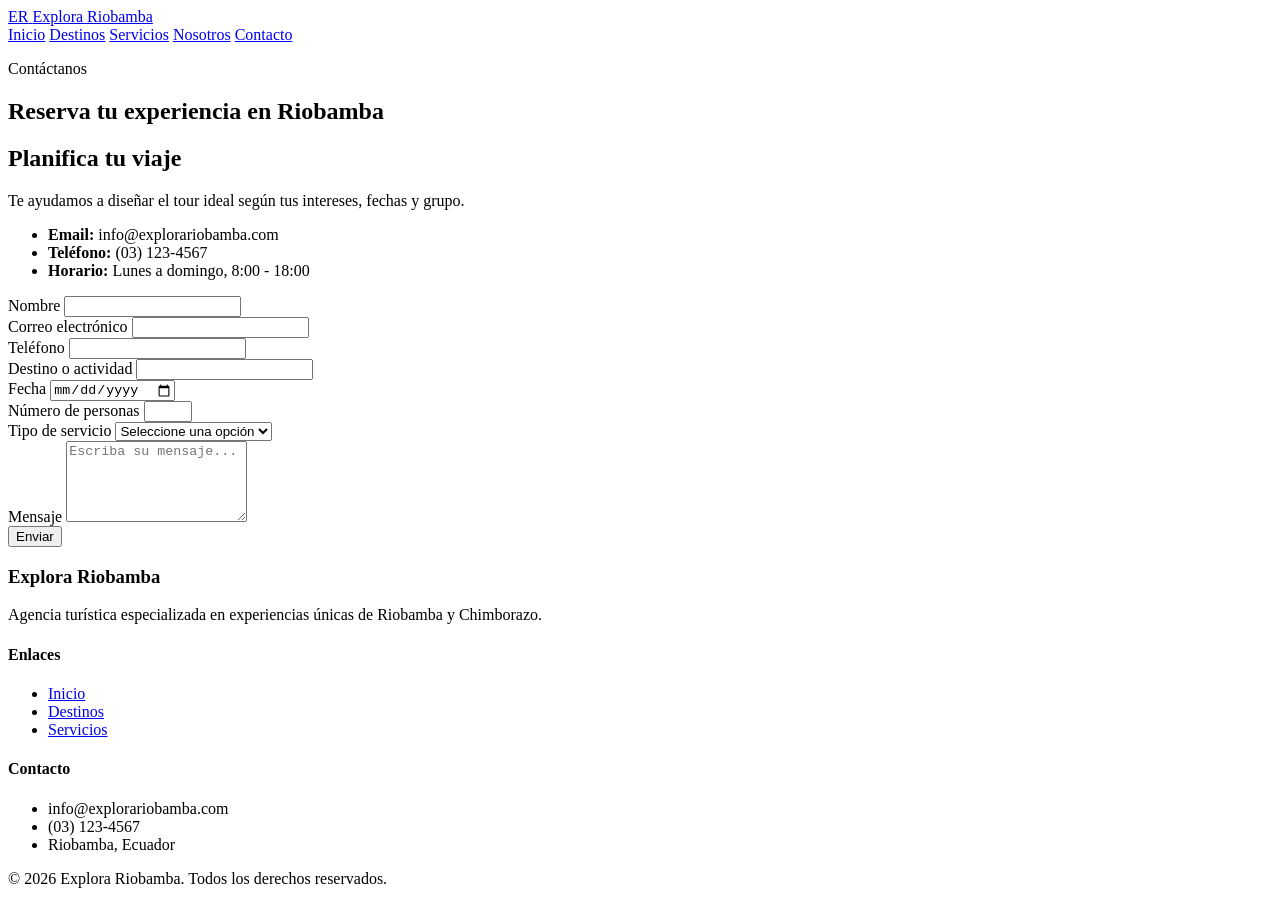
==== contacto.html @ 699d8f58 "Primera versión del sitio turístico" ====
<!DOCTYPE html>
<html lang="es">
  <head>
    <meta charset="UTF-8" />
    <meta name="viewport" content="width=device-width, initial-scale=1.0" />
    <title>Contacto | Explora Riobamba</title>
    <meta name="description" content="Reserva y consulta información sobre tours y paquetes de Riobamba y el Chimborazo." />
    <link rel="preconnect" href="https://fonts.googleapis.com" />
    <link rel="preconnect" href="https://fonts.gstatic.com" crossorigin />
    <link
      href="https://fonts.googleapis.com/css2?family=Poppins:wght@400;500;600;700;800&display=swap"
      rel="stylesheet"
    />
    <link rel="stylesheet" href="css/styles.css" />
  </head>
  <body>
    <header class="site-header">
      <div class="container nav-container">
        <a class="logo" href="index.html" aria-label="Inicio Explora Riobamba">
          <span class="logo-mark">ER</span>
          <span>Explora Riobamba</span>
        </a>

        <nav class="main-nav" aria-label="Menu principal">
          <a href="index.html">Inicio</a>
          <a href="destinos.html">Destinos</a>
          <a href="servicios.html">Servicios</a>
          <a href="nosotros.html">Nosotros</a>
          <a href="contacto.html" class="active">Contacto</a>
        </nav>
      </div>
    </header>

    <main>
      <section class="page-banner banner-contacto">
        <div class="container banner-content">
          <p class="eyebrow">Contáctanos</p>
          <h1>Reserva tu experiencia en Riobamba</h1>
        </div>
      </section>

      <section class="section">
        <div class="container contact-layout">
          <div class="contact-info">
            <h2>Planifica tu viaje</h2>
            <p>Te ayudamos a diseñar el tour ideal según tus intereses, fechas y grupo.</p>
            <ul>
              <li><strong>Email:</strong> info@explorariobamba.com</li>
              <li><strong>Teléfono:</strong> (03) 123-4567</li>
              <li><strong>Horario:</strong> Lunes a domingo, 8:00 - 18:00</li>
            </ul>
          </div>

          <form class="booking-form" action="#" method="post">
            <div class="form-group">
              <label for="nombre">Nombre</label>
              <input id="nombre" name="nombre" type="text" required />
            </div>

            <div class="form-group">
              <label for="email">Correo electrónico</label>
              <input id="email" name="email" type="email" required />
            </div>

            <div class="form-group">
              <label for="telefono">Teléfono</label>
              <input id="telefono" name="telefono" type="tel" required />
            </div>

            <div class="form-group">
              <label for="destino">Destino o actividad</label>
              <input id="destino" name="destino" type="text" required />
            </div>

            <div class="form-group">
              <label for="fecha">Fecha</label>
              <input id="fecha" name="fecha" type="date" required />
            </div>

            <div class="form-group">
              <label for="personas">Número de personas</label>
              <input id="personas" name="personas" type="number" min="1" max="30" required />
            </div>

            <div class="form-group">
              <label for="servicio">Tipo de servicio</label>
              <select id="servicio" name="servicio" required>
                <option value="">Seleccione una opción</option>
                <option value="tour-chimborazo">Tour al Chimborazo</option>
                <option value="gastronomia">Tour gastronómico</option>
                <option value="cultural">Tour cultural</option>
                <option value="aventura">Paquete de aventura</option>
              </select>
            </div>

            <div class="form-group full-width">
              <label for="mensaje">Mensaje</label>
              <textarea id="mensaje" name="mensaje" rows="5" placeholder="Escriba su mensaje..."></textarea>
            </div>

            <button type="submit" class="btn btn-primary">Enviar</button>
          </form>
        </div>
      </section>
    </main>

    <footer class="site-footer">
      <div class="container footer-grid">
        <div>
          <h3>Explora Riobamba</h3>
          <p>Agencia turística especializada en experiencias únicas de Riobamba y Chimborazo.</p>
        </div>
        <div>
          <h4>Enlaces</h4>
          <ul>
            <li><a href="index.html">Inicio</a></li>
            <li><a href="destinos.html">Destinos</a></li>
            <li><a href="servicios.html">Servicios</a></li>
          </ul>
        </div>
        <div>
          <h4>Contacto</h4>
          <ul>
            <li>info@explorariobamba.com</li>
            <li>(03) 123-4567</li>
            <li>Riobamba, Ecuador</li>
          </ul>
        </div>
      </div>
      <p class="copyright">© 2026 Explora Riobamba. Todos los derechos reservados.</p>
    </footer>
  </body>
</html>
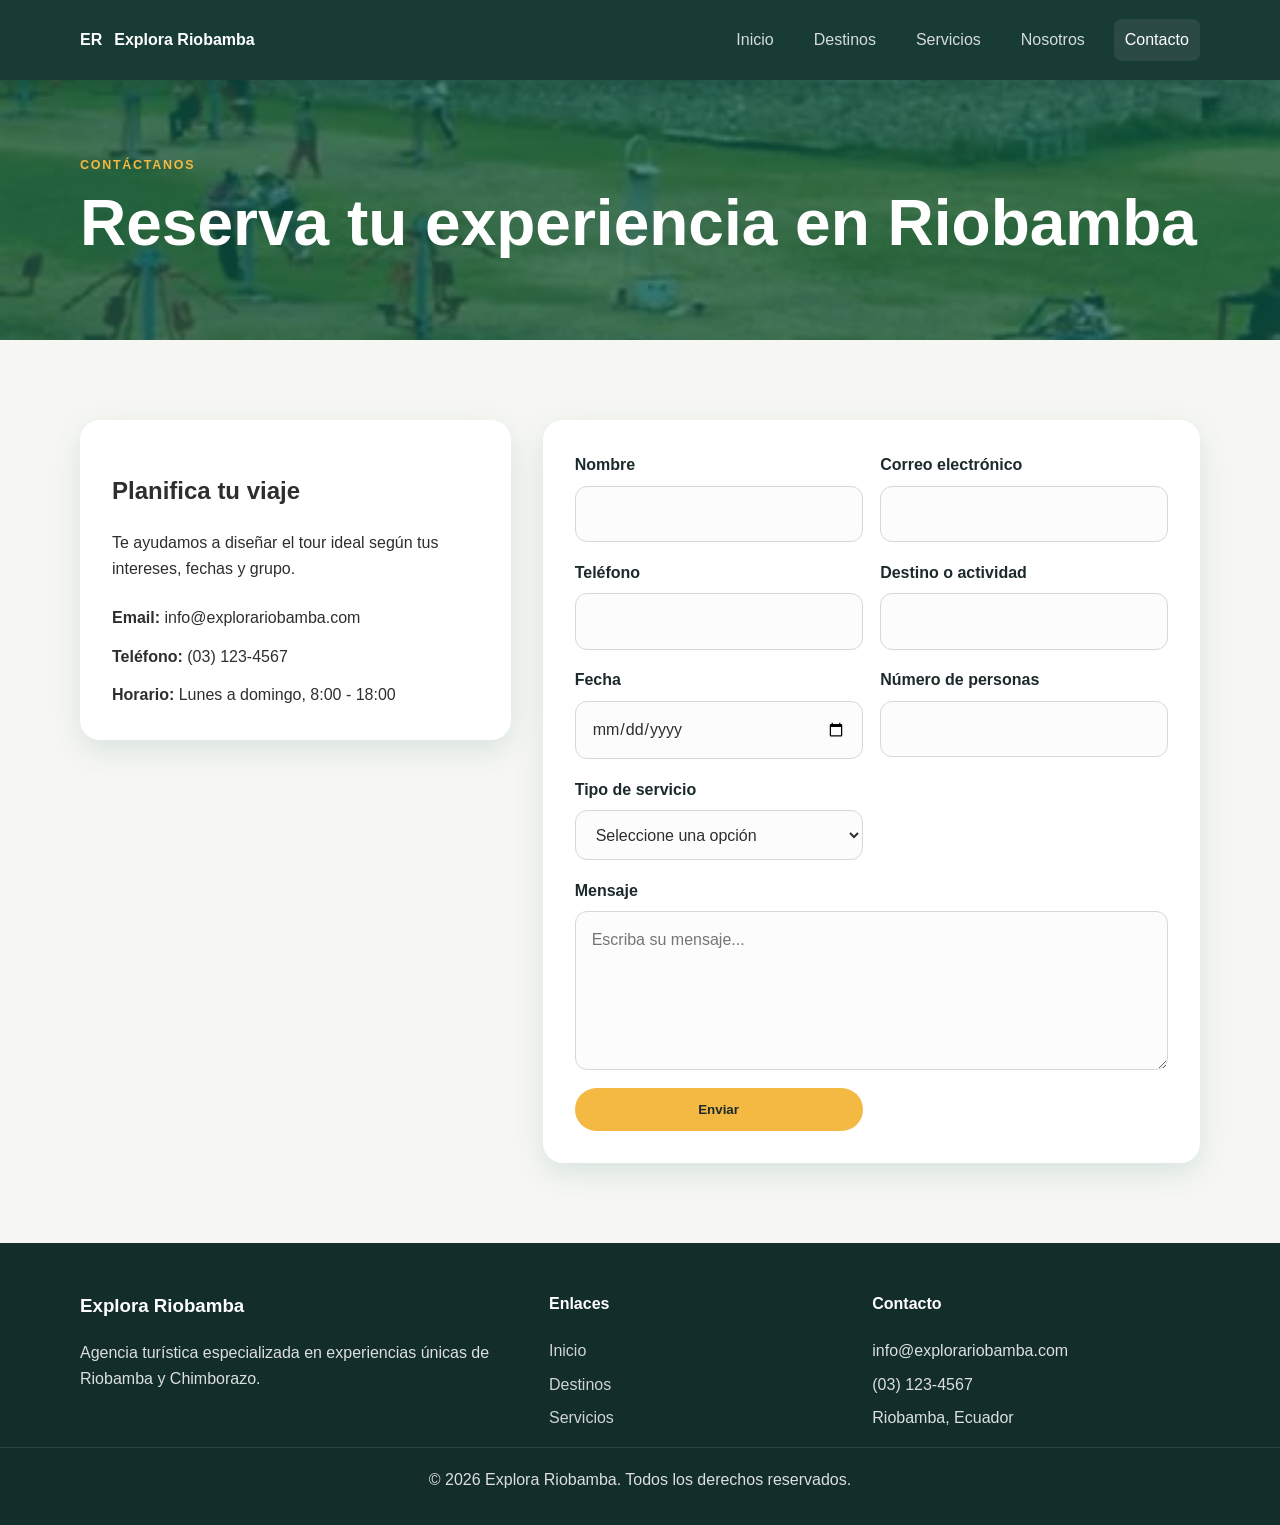
==== commit 78609e43: "Fix stylesheet path for GitHub Pages" ====
--- a/contacto.html
+++ b/contacto.html
@@ -11,7 +11,7 @@
       href="https://fonts.googleapis.com/css2?family=Poppins:wght@400;500;600;700;800&display=swap"
       rel="stylesheet"
     />
-    <link rel="stylesheet" href="css/styles.css" />
+    <link rel="stylesheet" href="CSS/styles.css" />
   </head>
   <body>
     <header class="site-header">
--- a/CSS/styles.css
+++ b/CSS/styles.css
@@ -0,0 +1,582 @@
+:root {
+  --primary: #7cdef0;
+  --primary-dark: #0a4312;
+  --secondary: #f4b942;
+  --accent: #e76f51;
+  --light: #f6f7f3;
+  --dark: #1d2a2b;
+  --text: #2e2e2e;
+  --muted: #69706d;
+  --white: #ffffff;
+  --shadow: 0 10px 30px rgba(12, 93, 76, 0.12);
+}
+
+* {
+  box-sizing: border-box;
+}
+
+html {
+  scroll-behavior: smooth;
+}
+
+body {
+  margin: 0;
+  font-family: "Poppins", sans-serif;
+  background: var(--light);
+  color: var(--text);
+  line-height: 1.6;
+}
+
+a {
+  color: inherit;
+  text-decoration: none;
+}
+
+img {
+  max-width: 100%;
+  display: block;
+}
+
+.container {
+  width: min(1120px, calc(100% - 2rem));
+  margin: 0 auto;
+}
+
+.site-header {
+  background: rgba(16, 51, 45, 0.96);
+  position: sticky;
+  top: 0;
+  z-index: 10;
+  box-shadow: 0 4px 18px rgba(0, 0, 0, 0.1);
+}
+
+.nav-container {
+  display: flex;
+  align-items: center;
+  justify-content: space-between;
+  min-height: 80px;
+  gap: 1rem;
+}
+
+.logo {
+  display: inline-flex;
+  align-items: center;
+  gap: 0.75rem;
+  font-weight: 700;
+  color: var(--white);
+}
+
+.logo-image {
+  width: 52px;
+  height: 52px;
+  border-radius: 50%;
+  object-fit: cover;
+  box-shadow: 0 8px 18px rgba(0, 0, 0, 0.18);
+}
+
+.main-nav {
+  display: flex;
+  align-items: center;
+  gap: 1.1rem;
+  flex-wrap: wrap;
+}
+
+.main-nav a {
+  color: rgba(255, 255, 255, 0.82);
+  font-weight: 500;
+  padding: 0.5rem 0.7rem;
+  border-radius: 8px;
+  transition: all 0.3s ease;
+}
+
+.main-nav a:hover,
+.main-nav a:focus,
+.main-nav a.active {
+  background: rgba(255, 255, 255, 0.08);
+  color: var(--white);
+}
+
+.hero {
+  background: linear-gradient(rgba(15, 52, 45, 0.58), rgba(15, 52, 45, 0.58)),
+    url("../images/hero.webp") center/cover no-repeat;
+  min-height: 600px;
+  display: flex;
+  align-items: center;
+}
+
+.hero-content {
+  display: flex;
+  justify-content: flex-start;
+}
+
+.hero-text {
+  max-width: 620px;
+  color: var(--white);
+  padding: 2rem 0;
+}
+
+.eyebrow {
+  text-transform: uppercase;
+  letter-spacing: 0.14em;
+  font-size: 0.78rem;
+  color: var(--secondary);
+  font-weight: 700;
+  margin-bottom: 0.7rem;
+}
+
+.hero-text h1,
+.banner-content h1 {
+  margin: 0 0 1rem;
+  line-height: 1.15;
+  font-size: clamp(2.3rem, 5vw, 4rem);
+}
+
+.hero-text p {
+  margin: 0;
+  font-size: 1.05rem;
+  max-width: 560px;
+}
+
+.hero-actions {
+  display: flex;
+  flex-wrap: wrap;
+  gap: 1rem;
+  margin-top: 2rem;
+}
+
+.btn {
+  display: inline-block;
+  padding: 0.9rem 1.5rem;
+  border: none;
+  border-radius: 999px;
+  font-weight: 600;
+  cursor: pointer;
+  transition: transform 0.2s ease, box-shadow 0.2s ease;
+}
+
+.btn:hover,
+.btn:focus {
+  transform: translateY(-2px);
+  box-shadow: 0 12px 24px rgba(12, 93, 76, 0.18);
+}
+
+.btn-primary {
+  background: var(--secondary);
+  color: var(--dark);
+}
+
+.btn-secondary {
+  background: transparent;
+  border: 2px solid rgba(255, 255, 255, 0.7);
+  color: var(--white);
+}
+
+.section {
+  padding: 5rem 0;
+}
+
+.alt-bg {
+  background: #edf3f0;
+}
+
+.section-heading {
+  text-align: center;
+  margin-bottom: 2.5rem;
+}
+
+.section-heading h2 {
+  margin: 0;
+  font-size: clamp(1.8rem, 3vw, 2.8rem);
+  color: var(--dark);
+}
+
+.features-grid,
+.values-grid,
+.packages-grid,
+.destination-preview {
+  display: grid;
+  gap: 2rem;
+}
+
+.features-grid {
+  grid-template-columns: repeat(3, minmax(0, 1fr));
+}
+
+.feature-card,
+.value-card,
+.package-card,
+.preview-card,
+.tour-card {
+  background: var(--white);
+  border-radius: 22px;
+  box-shadow: var(--shadow);
+  overflow: hidden;
+}
+
+.feature-card {
+  padding: 0 1.5rem 2rem;
+  text-align: center;
+}
+
+.feature-image {
+  width: calc(100% + 3rem);
+  height: 190px;
+  margin: 0 -1.5rem 1.4rem;
+  object-fit: cover;
+}
+
+.feature-card h3,
+.value-card h3,
+.package-card h3,
+.preview-content h3,
+.tour-card h3 {
+  margin-top: 0;
+  margin-bottom: 0.7rem;
+  color: var(--dark);
+}
+
+.destination-preview {
+  grid-template-columns: repeat(3, minmax(0, 1fr));
+}
+
+.about-preview {
+  background: var(--white);
+}
+
+.about-preview-content {
+  display: grid;
+  grid-template-columns: minmax(0, 1fr) minmax(0, 1fr);
+  align-items: center;
+  gap: 3rem;
+}
+
+.about-preview-content img {
+  width: 100%;
+  height: 360px;
+  object-fit: cover;
+  border-radius: 22px;
+  box-shadow: var(--shadow);
+}
+
+.about-preview-content h2 {
+  margin: 0 0 1rem;
+  color: var(--dark);
+  font-size: clamp(1.8rem, 3vw, 2.8rem);
+  line-height: 1.15;
+}
+
+.about-preview-content .btn {
+  margin-top: 1rem;
+}
+
+.preview-card img,
+.tour-card img {
+  height: 260px;
+  width: 100%;
+  object-fit: cover;
+}
+
+.preview-content,
+.card-body,
+.package-card {
+  padding: 1.4rem;
+}
+
+.cta-box {
+  background: linear-gradient(135deg, var(--primary), var(--primary-dark));
+  color: var(--white);
+  border-radius: 26px;
+  padding: 2.5rem;
+  display: flex;
+  align-items: center;
+  justify-content: space-between;
+  gap: 1.5rem;
+  box-shadow: var(--shadow);
+}
+
+.cta-box h2 {
+  margin: 0.3rem 0 0;
+  font-size: clamp(1.8rem, 3vw, 2.5rem);
+}
+
+.page-banner {
+  min-height: 260px;
+  display: flex;
+  align-items: center;
+  color: var(--white);
+}
+
+.banner-content {
+  padding: 2rem 0;
+}
+
+.banner-destinos {
+  background: linear-gradient(rgba(12, 93, 76, 0.7), rgba(12, 93, 76, 0.7)),
+    url("../images/destino1.webp") center/cover no-repeat;
+}
+
+.banner-servicios {
+  background: linear-gradient(rgba(12, 93, 76, 0.7), rgba(12, 93, 76, 0.7)),
+    url("../images/destino6.webp") center/cover no-repeat;
+}
+
+.banner-nosotros {
+  background: linear-gradient(rgba(12, 93, 76, 0.7), rgba(12, 93, 76, 0.7)),
+    url("../images/nosotro.webp") center/cover no-repeat;
+}
+
+.banner-contacto {
+  background: linear-gradient(rgba(12, 93, 76, 0.7), rgba(12, 93, 76, 0.7)),
+    url("../images/destino2.webp") center/cover no-repeat;
+}
+
+.cards-grid {
+  display: grid;
+  grid-template-columns: repeat(3, minmax(0, 1fr));
+  gap: 2rem;
+}
+
+.card-meta {
+  color: var(--primary);
+  font-weight: 600;
+  font-size: 0.9rem;
+}
+
+.package-card {
+  border: 1px solid rgba(12, 93, 76, 0.08);
+}
+
+.package-top {
+  display: flex;
+  align-items: center;
+  justify-content: space-between;
+  gap: 0.75rem;
+  margin-bottom: 1rem;
+}
+
+.tag {
+  background: rgba(244, 185, 66, 0.15);
+  color: var(--dark);
+  padding: 0.5rem 0.85rem;
+  border-radius: 999px;
+  font-weight: 600;
+  font-size: 0.75rem;
+}
+
+.precio {
+  margin-top: 1.4rem;
+  font-size: 1.45rem;
+  color: var(--primary-dark);
+  font-weight: 800;
+}
+
+.about-grid {
+  display: grid;
+  grid-template-columns: 1.4fr 1fr;
+  gap: 2rem;
+  align-items: center;
+}
+
+.quote-box {
+  background: linear-gradient(135deg, #dfeee9, #f5f8f6);
+  border-left: 5px solid var(--secondary);
+  border-radius: 18px;
+  padding: 2rem;
+  font-size: 1.1rem;
+  font-weight: 600;
+}
+
+.values-grid {
+  grid-template-columns: repeat(3, minmax(0, 1fr));
+}
+
+.value-card {
+  padding: 2rem 1.5rem;
+}
+
+.reasons-list {
+  list-style: none;
+  padding: 0;
+  margin: 2rem 0 0;
+  display: grid;
+  gap: 1rem;
+}
+
+.reasons-list li {
+  background: var(--white);
+  border-radius: 14px;
+  padding: 1rem 1.2rem;
+  box-shadow: var(--shadow);
+  position: relative;
+  padding-left: 3rem;
+}
+
+.reasons-list li::before {
+  content: "✓";
+  position: absolute;
+  left: 1rem;
+  top: 0.9rem;
+  color: var(--primary);
+  font-weight: 800;
+}
+
+.contact-layout {
+  display: grid;
+  grid-template-columns: 0.95fr 1.45fr;
+  gap: 2rem;
+  align-items: start;
+}
+
+.contact-info {
+  background: var(--white);
+  border-radius: 20px;
+  box-shadow: var(--shadow);
+  padding: 2rem;
+}
+
+.contact-info ul {
+  list-style: none;
+  padding: 0;
+  margin: 1.5rem 0 0;
+  display: grid;
+  gap: 0.8rem;
+}
+
+.booking-form {
+  display: grid;
+  grid-template-columns: repeat(2, minmax(0, 1fr));
+  gap: 1.1rem;
+  background: var(--white);
+  border-radius: 20px;
+  box-shadow: var(--shadow);
+  padding: 2rem;
+}
+
+.form-group {
+  display: flex;
+  flex-direction: column;
+  gap: 0.5rem;
+}
+
+.form-group.full-width {
+  grid-column: 1 / -1;
+}
+
+label {
+  font-weight: 600;
+  color: var(--dark);
+}
+
+input,
+select,
+textarea {
+  width: 100%;
+  border: 1px solid #d4d9d7;
+  border-radius: 12px;
+  padding: 0.9rem 1rem;
+  font: inherit;
+  background: #fbfcfb;
+  color: var(--text);
+}
+
+input:focus,
+select:focus,
+textarea:focus {
+  border-color: var(--primary);
+  outline: 2px solid rgba(12, 93, 76, 0.1);
+}
+
+textarea {
+  resize: vertical;
+  min-height: 120px;
+}
+
+.site-footer {
+  background: #132d2a;
+  color: rgba(255, 255, 255, 0.85);
+  padding-top: 3rem;
+}
+
+.footer-grid {
+  display: grid;
+  grid-template-columns: 1.2fr 0.8fr 0.9fr;
+  gap: 2rem;
+}
+
+.site-footer h3,
+.site-footer h4 {
+  color: var(--white);
+  margin-top: 0;
+}
+
+.site-footer ul {
+  list-style: none;
+  padding: 0;
+  margin: 0;
+  display: grid;
+  gap: 0.5rem;
+}
+
+.site-footer a {
+  color: rgba(255, 255, 255, 0.8);
+}
+
+.copyright {
+  text-align: center;
+  margin: 1rem 0 0;
+  padding: 1.2rem 0 2rem;
+  border-top: 1px solid rgba(255, 255, 255, 0.1);
+}
+
+@media (max-width: 900px) {
+  .features-grid,
+  .destination-preview,
+  .cards-grid,
+  .values-grid,
+  .footer-grid,
+  .about-grid,
+  .contact-layout {
+    grid-template-columns: 1fr 1fr;
+  }
+
+  .cta-box {
+    flex-direction: column;
+    align-items: flex-start;
+  }
+}
+
+@media (max-width: 768px) {
+  .nav-container,
+  .main-nav {
+    flex-direction: column;
+    align-items: flex-start;
+  }
+
+  .main-nav {
+    width: 100%;
+    padding-bottom: 1rem;
+  }
+
+  .features-grid,
+  .destination-preview,
+  .cards-grid,
+  .values-grid,
+  .about-grid,
+  .contact-layout,
+  .footer-grid,
+  .booking-form {
+    grid-template-columns: 1fr;
+  }
+
+  .hero {
+    min-height: 500px;
+  }
+
+  .section {
+    padding: 4rem 0;
+  }
+
+  .cta-box {
+    padding: 1.8rem;
+  }
+}
